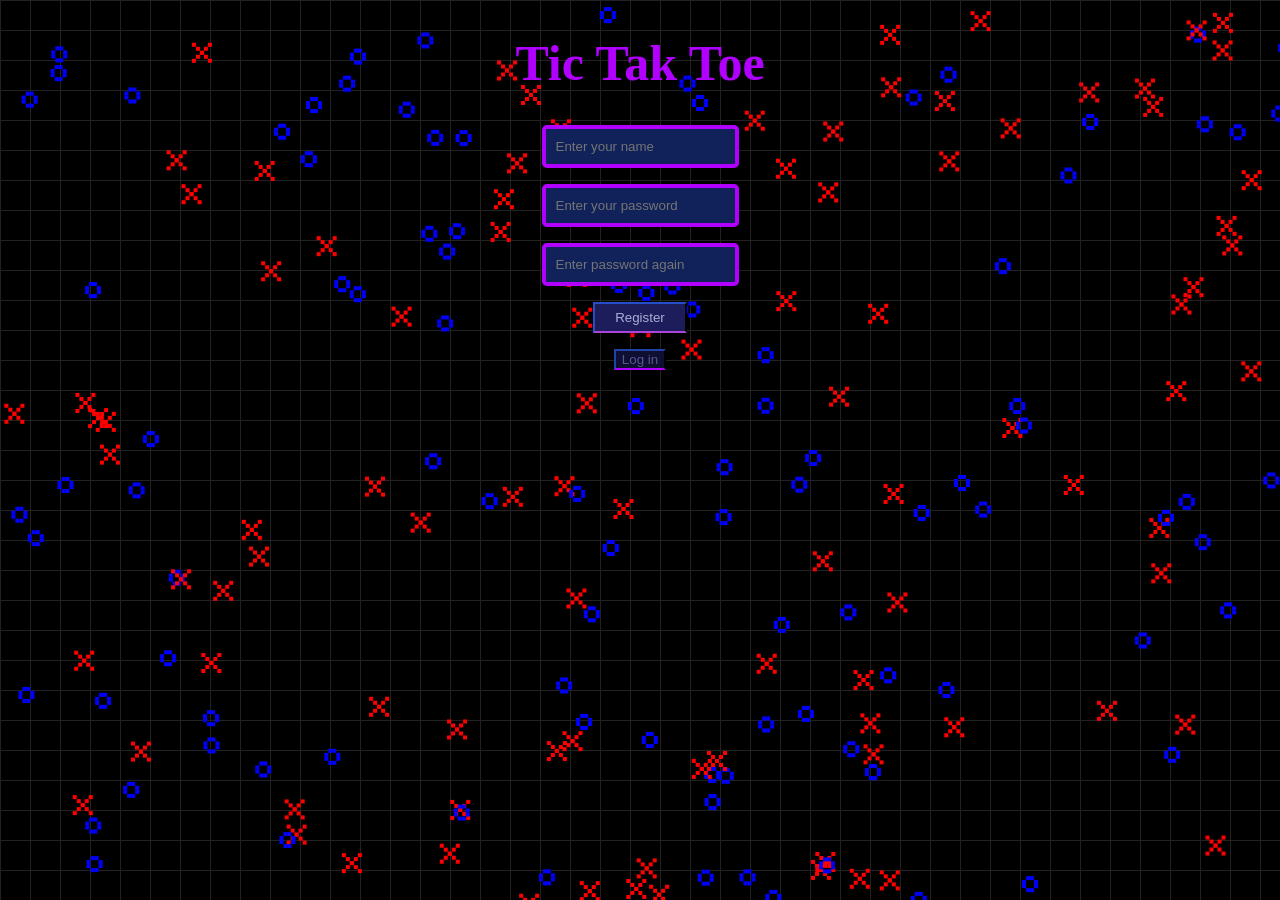
==== frontend/chernetka/index.html @ 7095dd62 "Додав всі файли(реєстрація та логін)" ====
<!DOCTYPE html>
<html lang="en">
<head>
    <canvas id="game"></canvas>
    <meta charset="UTF-8">
    <title>Tic Tak Toe</title>
     <link rel="stylesheet" href="style.css">
</head>
<body>
    <div id="registration_window" style="display: block;">
        <h1>Tic Tak Toe</h1>
        <div id="registration_form">
            <input type="text" id="regname" placeholder="Enter your name">
            <p></p>
            <input type="password" id="regpassword" placeholder="Enter your password">
            <p id="password_error" style="color: red; display: none;">
                Пароль має містити хоча б одну букву
            </p>
            <p></p>
            <input type="password" id="check the password" placeholder="Enter password again">
            <p></p>
            <button id="register_button">Register</button>
            <p></p>
            <button id="change_window_button">Log in</button>
        </div>
    </div>
    <div id="login_window" style="display: none;">
        <h1>Tic Tak Toe</h1>
        <div id="login_form">
            <input type="text" id="name" placeholder="Enter your name">
            <p></p>
            <input type="password" id="password" placeholder="Enter your password">
            <p></p>

            <button id="log_button">Log in</button>
            <p></p>
            <button id="change_window_button2">Does not have account?</button>
        </div>
    </div>
    <script src="script.js"></script>
</body>
</html>
---- frontend/chernetka/style.css ----
body {
    margin: 0;
    overflow: hidden;
    background-color: black;

    background-image:
        linear-gradient(to right, #222 1px, transparent 1px),
        linear-gradient(to bottom, #222 1px, transparent 1px);

    background-size: 30px 30px;

}

#error_text {
    color: red;
    font-size: 14px;
    margin-top: 5px;
}

#game {
    position: fixed;
    top: 0;
    left: 0;
    z-index: -1;
}
#login_window {
    display: none;
}
#login_window, #registration_window {
    margin: auto;
    text-align: center;
}
#login_window h1, #registration_window h1{
    color: #b100ff;
    font-family:Times New Roman, serif;
    font-size: 50px;
}
input[type = "text"], input[type='password'] {
    border: 4px solid #b100ff;
    border-radius: 5px;
    padding: 10px;
    background-color: #102259;
}
input[type = "text"]:focus, input[type='password']:focus {
    border: 4px solid #4000ff;
    border-radius: 5px;
    padding: 10px;
}
#change_window_button2, #change_window_button {
    background-color: #0f0f32;
    border-bottom: 2px solid #b100ff;
    border-top-color: #102259;
    border-left-color: #102259;
    color: #575798;

}
#log_button, #register_button{
    background-color: #1d1d5c;
    border-bottom: 2px solid #aa45da;
    border-top-color: #162e77;
    border-left-color: #162e77;
    color: #adadd6;
    padding: 6px 20px;
}
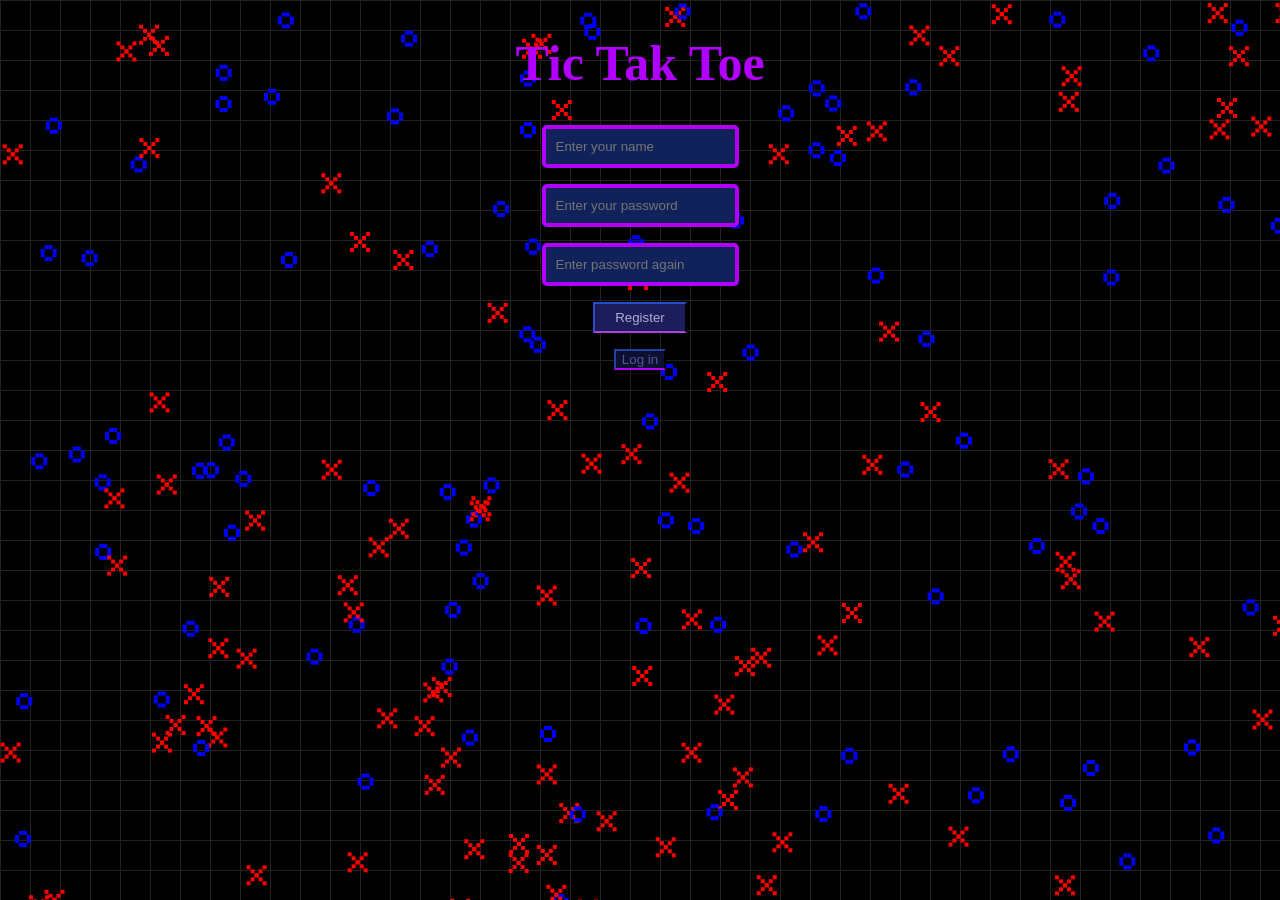
==== commit 56f71044: "Спроба" ====
--- a/frontend/chernetka/index.html
+++ b/frontend/chernetka/index.html
@@ -1,42 +1,42 @@
-<!DOCTYPE html>
-<html lang="en">
-<head>
-    <canvas id="game"></canvas>
-    <meta charset="UTF-8">
-    <title>Tic Tak Toe</title>
-     <link rel="stylesheet" href="style.css">
-</head>
-<body>
-    <div id="registration_window" style="display: block;">
-        <h1>Tic Tak Toe</h1>
-        <div id="registration_form">
-            <input type="text" id="regname" placeholder="Enter your name">
-            <p></p>
-            <input type="password" id="regpassword" placeholder="Enter your password">
-            <p id="password_error" style="color: red; display: none;">
-                Пароль має містити хоча б одну букву
-            </p>
-            <p></p>
-            <input type="password" id="check the password" placeholder="Enter password again">
-            <p></p>
-            <button id="register_button">Register</button>
-            <p></p>
-            <button id="change_window_button">Log in</button>
-        </div>
-    </div>
-    <div id="login_window" style="display: none;">
-        <h1>Tic Tak Toe</h1>
-        <div id="login_form">
-            <input type="text" id="name" placeholder="Enter your name">
-            <p></p>
-            <input type="password" id="password" placeholder="Enter your password">
-            <p></p>
-
-            <button id="log_button">Log in</button>
-            <p></p>
-            <button id="change_window_button2">Does not have account?</button>
-        </div>
-    </div>
-    <script src="script.js"></script>
-</body>
+<!DOCTYPE html>
+<html lang="en">
+<head>
+    <canvas id="game"></canvas>
+    <meta charset="UTF-8">
+    <title>Tic Tak Toe</title>
+     <link rel="stylesheet" href="style.css">
+</head>
+<body>
+    <div id="registration_window" style="display: block;">
+        <h1>Tic Tak Toe</h1>
+        <div id="registration_form">
+            <input type="text" id="regname" placeholder="Enter your name">
+            <p></p>
+            <input type="password" id="regpassword" placeholder="Enter your password">
+            <p id="password_error" style="color: red; display: none;">
+                Пароль має містити хоча б одну букву
+            </p>
+            <p></p>
+            <input type="password" id="check the password" placeholder="Enter password again">
+            <p></p>
+            <button id="register_button">Register</button>
+            <p></p>
+            <button id="change_window_button">Log in</button>
+        </div>
+    </div>
+    <div id="login_window" style="display: none;">
+        <h1>Tic Tak Toe</h1>
+        <div id="login_form">
+            <input type="text" id="name" placeholder="Enter your name">
+            <p></p>
+            <input type="password" id="password" placeholder="Enter your password">
+            <p></p>
+
+            <button id="log_button">Log in</button>
+            <p></p>
+            <button id="change_window_button2">Does not have account?</button>
+        </div>
+    </div>
+    <script src="script.js"></script>
+</body>
 </html>
--- a/frontend/chernetka/style.css
+++ b/frontend/chernetka/style.css
@@ -1,64 +1,64 @@
-body {
-    margin: 0;
-    overflow: hidden;
-    background-color: black;
-
-    background-image:
-        linear-gradient(to right, #222 1px, transparent 1px),
-        linear-gradient(to bottom, #222 1px, transparent 1px);
-
-    background-size: 30px 30px;
-
-}
-
-#error_text {
-    color: red;
-    font-size: 14px;
-    margin-top: 5px;
-}
-
-#game {
-    position: fixed;
-    top: 0;
-    left: 0;
-    z-index: -1;
-}
-#login_window {
-    display: none;
-}
-#login_window, #registration_window {
-    margin: auto;
-    text-align: center;
-}
-#login_window h1, #registration_window h1{
-    color: #b100ff;
-    font-family:Times New Roman, serif;
-    font-size: 50px;
-}
-input[type = "text"], input[type='password'] {
-    border: 4px solid #b100ff;
-    border-radius: 5px;
-    padding: 10px;
-    background-color: #102259;
-}
-input[type = "text"]:focus, input[type='password']:focus {
-    border: 4px solid #4000ff;
-    border-radius: 5px;
-    padding: 10px;
-}
-#change_window_button2, #change_window_button {
-    background-color: #0f0f32;
-    border-bottom: 2px solid #b100ff;
-    border-top-color: #102259;
-    border-left-color: #102259;
-    color: #575798;
-
-}
-#log_button, #register_button{
-    background-color: #1d1d5c;
-    border-bottom: 2px solid #aa45da;
-    border-top-color: #162e77;
-    border-left-color: #162e77;
-    color: #adadd6;
-    padding: 6px 20px;
-}
+body {
+    margin: 0;
+    overflow: hidden;
+    background-color: black;
+
+    background-image:
+        linear-gradient(to right, #222 1px, transparent 1px),
+        linear-gradient(to bottom, #222 1px, transparent 1px);
+
+    background-size: 30px 30px;
+
+}
+
+#error_text {
+    color: red;
+    font-size: 14px;
+    margin-top: 5px;
+}
+
+#game {
+    position: fixed;
+    top: 0;
+    left: 0;
+    z-index: -1;
+}
+#login_window {
+    display: none;
+}
+#login_window, #registration_window {
+    margin: auto;
+    text-align: center;
+}
+#login_window h1, #registration_window h1{
+    color: #b100ff;
+    font-family:Times New Roman, serif;
+    font-size: 50px;
+}
+input[type = "text"], input[type='password'] {
+    border: 4px solid #b100ff;
+    border-radius: 5px;
+    padding: 10px;
+    background-color: #102259;
+}
+input[type = "text"]:focus, input[type='password']:focus {
+    border: 4px solid #4000ff;
+    border-radius: 5px;
+    padding: 10px;
+}
+#change_window_button2, #change_window_button {
+    background-color: #0f0f32;
+    border-bottom: 2px solid #b100ff;
+    border-top-color: #102259;
+    border-left-color: #102259;
+    color: #575798;
+
+}
+#log_button, #register_button{
+    background-color: #1d1d5c;
+    border-bottom: 2px solid #aa45da;
+    border-top-color: #162e77;
+    border-left-color: #162e77;
+    color: #adadd6;
+    padding: 6px 20px;
+}
